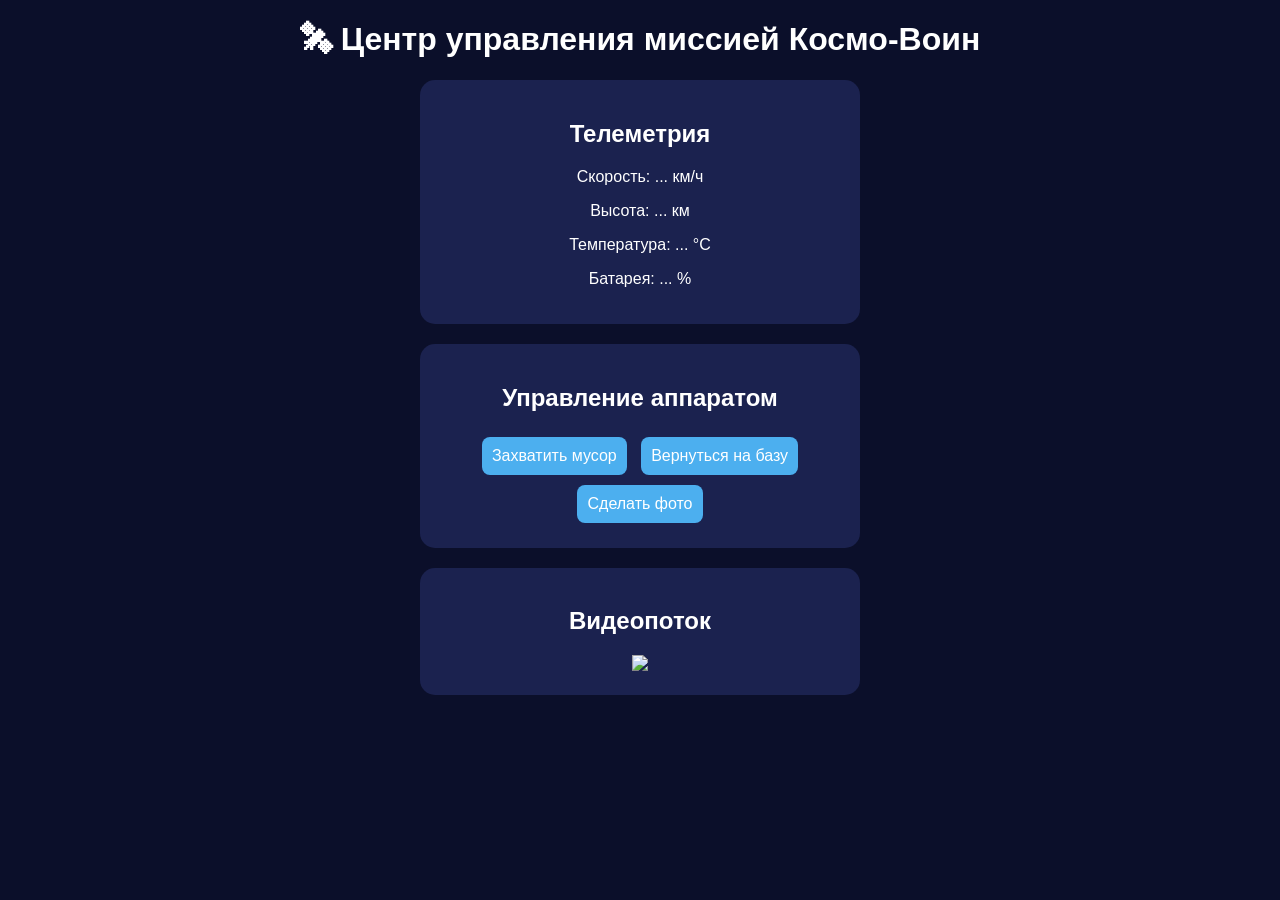
==== templates/index.html @ 68e64e16 "final commit" ====
<!DOCTYPE html>
<html>
<head>
<meta charset="UTF-8">
<title>Космо-Воин — Центр управления</title>
<link rel="stylesheet" href="/static/style.css">

<style>
#emergency{
    display:none;
    position:fixed;
    top:0;left:0;
    width:100%;
    height:100%;
    background:black;
    color:white;
    text-align:center;
    padding-top:200px;
    font-size:28px;
    z-index:9999;

    /* ВОТ ГЛАВНОЕ ИСПРАВЛЕНИЕ */
    pointer-events:none;
}
#emergency.active{
    display:block;
    pointer-events:auto;
}
.controlBtn:disabled{
    opacity:0.5;
}
</style>
</head>

<body>

<h1>🛰 Центр управления миссией Космо-Воин</h1>

<div class="panel">
<h2>Телеметрия</h2>
<p>Скорость: <span id="speed">...</span> км/ч</p>
<p>Высота: <span id="altitude">...</span> км</p>
<p>Температура: <span id="temp">...</span> °C</p>
<p>Батарея: <span id="battery">...</span> %</p>
</div>

<div class="panel">
<h2>Управление аппаратом</h2>
<button class="controlBtn" onclick="sendCommand('/capture')">Захватить мусор</button>
<button class="controlBtn" onclick="sendCommand('/return')">Вернуться на базу</button>
<button class="controlBtn" onclick="sendCommand('/photo')">Сделать фото</button>
</div>

<div class="panel">
<h2>Видеопоток</h2>
<img src="https://images-assets.nasa.gov/image/iss040e090540/iss040e090540~orig.jpg" width="400">
</div>

<!-- ЭКСТРЕННОЕ ОКНО -->
<div id="emergency">
⚠️ БАТАРЕЯ = 0%<br><br>
<button onclick="emergencyAction('backup')" style="font-size:20px;">Включить запасную батарею</button>
<br><br>
<button onclick="emergencyAction('shutdown')" style="font-size:20px;">Выключить систему</button>
</div>

<script>
let systemShutdown=false;

function lockControls(state){
 document.querySelectorAll(".controlBtn").forEach(btn=>btn.disabled=state);
}

async function updateTelemetry(){
 if(systemShutdown) return;

 const res=await fetch("/telemetry");
 const data=await res.json();

 speed.innerText=data.speed;
 altitude.innerText=data.altitude;
 temp.innerText=data.temperature;
 battery.innerText=data.battery;

 if(data.battery<=0){
   document.getElementById("emergency").classList.add("active");
   lockControls(true);
 }else{
   document.getElementById("emergency").classList.remove("active");
   lockControls(false);
 }
}

async function emergencyAction(action){
 const res=await fetch("/emergency/"+action);
 const data=await res.json();
 alert(data.status);

 if(action==="backup"){
   document.getElementById("emergency").classList.remove("active");
   lockControls(false);
 }

 if(action==="shutdown"){
   systemShutdown=true;
   document.body.innerHTML=`
   <div style="background:black;height:100vh;color:white;text-align:center;padding-top:150px;">
   <h1>СИСТЕМА ОТКЛЮЧЕНА</h1>
   <p>Связь с аппаратом потеряна</p>
   <img src="https://images-assets.nasa.gov/image/iss040e090540/iss040e090540~orig.jpg" width="400">
   </div>`;
 }
}

async function sendCommand(url){
 if(systemShutdown) return;
 const res=await fetch(url);
 const data=await res.json();
 alert(data.status);
}

setInterval(updateTelemetry,2000);
</script>

</body>
</html>
---- static/style.css ----
body {
    font-family: Arial;
    background:#0b0f2a;
    color:white;
    text-align:center;
}
.panel{
    background:#1b224f;
    margin:20px auto;
    padding:20px;
    width:400px;
    border-radius:15px;
}
button{
    padding:10px;
    margin:5px;
    font-size:16px;
    background:#4cafef;
    border:none;
    border-radius:8px;
    color:white;
}
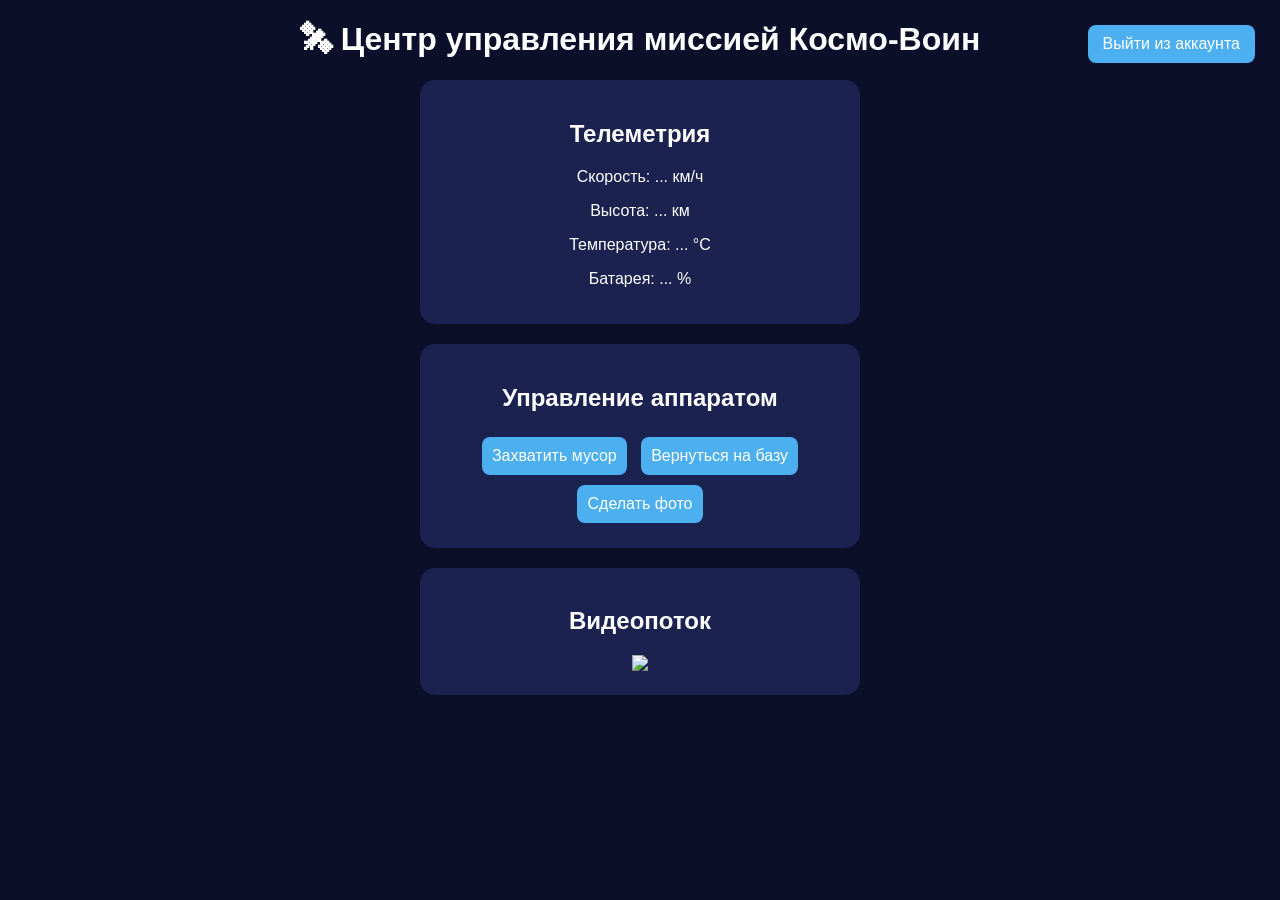
==== commit dd7c0079: "add logout button" ====
--- a/templates/index.html
+++ b/templates/index.html
@@ -33,6 +33,12 @@
 </head>
 
 <body>
+
+<div style="position:absolute; top:20px; right:20px;">
+    <a href="/logout">
+        <button style="padding:10px 15px;">Выйти из аккаунта</button>
+    </a>
+</div>
 
 <h1>🛰 Центр управления миссией Космо-Воин</h1>
 
